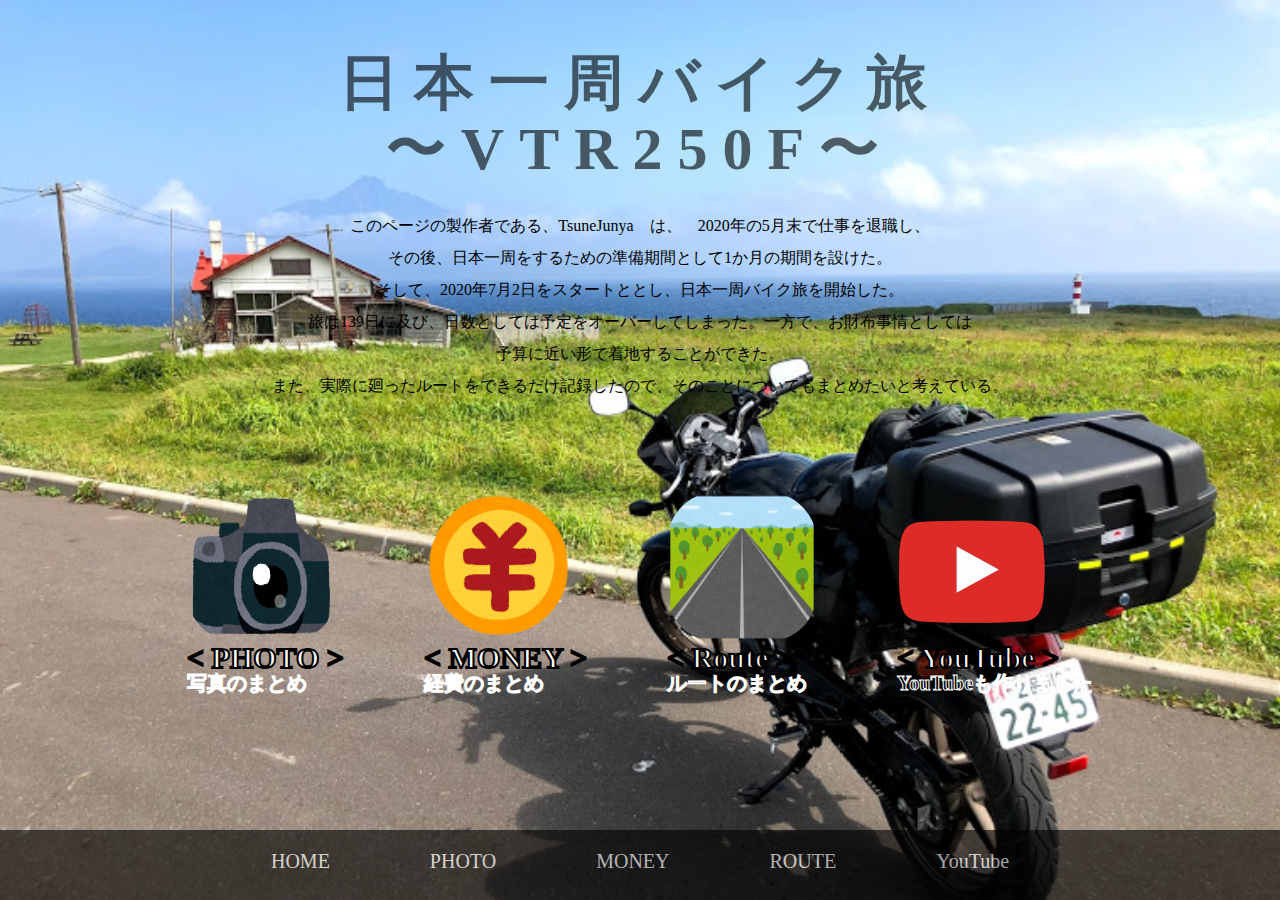
==== index.html @ dc75dfb7 "Update index.html" ====
<!doctype html>
<html class="no-js" lang="ja">

<head>
  <meta charset="utf-8">
  <title>[日本一周ﾊﾞｲｸ旅｜TOPﾍﾟｰｼﾞ]</title>
  <meta name="description" content="">
  <meta name="viewport" content="width=device-width, initial-scale=1">
  <link rel="stylesheet" href="nihonisshuu-top-page.css">
  <link rel="stylesheet" href="responsive.css">
  <meta name="theme-color" content="#fafafa">
</head>

<body>
  <div class="back-image">
  <header class="page-header">
     <h1 class="top-title">日本一周バイク旅 <span class="br">〜VTR250F〜</span></h1>
  </header>
<!-- ーーーーーーーーーーーーーーーーーーーーーーーーーーーーーーーーーーーーーーーーーーーーー -->
   <article class="explain">
      <p>
      このページの製作者である、TsuneJunya　は、　2020年の5月末で仕事を退職し、<br>
      その後、日本一周をするための準備期間として1か月の期間を設けた。
      </p>
      <p>そして、2020年7月2日をスタートととし、日本一周バイク旅を開始した。<br>
      旅は139日に及び、日数としては予定をオーバーしてしまった。一方で、お財布事情としては<br>
      予算に近い形で着地することができた。<br>
      また、実際に廻ったルートをできるだけ記録したので、そのことについてもまとめたいと考えている。
      </p>
    </article>
<!-- ーーーーーーーーーーーーーーーーーーーーーーーーーーーーーーーーーーーーーーーーーーーーー -->

<div class="box-wrapper">

  <div class="box content">
    <a href="#"><img src="camera.jpg"></a>
      <h2>&lt; PHOTO &gt;</h2>
      <p>写真のまとめ</p>
  </div>

  <div class="box content">
    <a href="https://tsunejunya.github.io/moneytop/"><img src="money.jpg"></a>
    <h2>&lt; MONEY &gt;</h2>
    <p>経費のまとめ</p>
  </div>

  <div class="box content">
    <a href="#"><img src="route.jpg"></a>
    <h2>&lt; Route &gt;</h2>
    <p>ルートのまとめ</p>
  </div>

  <div class="box content">
    <a href="https://www.youtube.com/channel/UCR6sjIjWQQ_HPK7QZ4tR5cQ"><img src="youtube.jpg"></a>
    <h2>&lt; YouTube &gt;</h2>
    <p>YouTubeも作りました</p>
  </div>

</div>
</div>
<!-- ---------------------------------------------------------------------- -->

  <footer class="page-footer">

    <ul class="footer-list">
      <li><a href="#">HOME</a></li>
      <li><a href="#">PHOTO</a></li>
      <li><a href="https://tsunejunya.github.io/moneytop/">MONEY</a></li>
      <li><a href="#">ROUTE</a></li>
      <li><a href="https://www.youtube.com/channel/UCR6sjIjWQQ_HPK7QZ4tR5cQ">YouTube</a></li>
    </ul>
  </footer>

</body>
</html>
---- nihonisshuu-top-page.css ----
@media screen and (min-width: 768px) {

* {
    padding: 0;
    margin: 0;
}

a {
    text-decoration: none;
}
a:visited{
    color: inherit;
  }

  body {

    background-image: url(toppage-header.png);
    background-size: cover;
    height: 800px;
}

/* ---------------------------------------------------- */
/* ヘッダー部分 */
.page-header {
    /* background-color: blanchedalmond; */
    height: 130px;
    font-size: 30px;
    font-family: 'Philosopher',serif;
    text-align: center;
    letter-spacing: 15px;
    width: 100%;
    line-height: 1.1;
    opacity: .6;
    padding-top: 50px;
}


/* ------------------------------------------------------------ */
/* 説明 */
article {
    text-align: center;
    padding-top: 30px;
    line-height: 2;
}

.br::before {
    content: "\A" ;
    white-space: pre ;
}
/* ------------------------------------------------------------ */
/* メインボックス */

.box-wrapper {
    display: flex;
    justify-content: center;
    margin-top: 50px;
}

.content {
    justify-content: center;
}

.box {
    padding: 40px;
 
}

.box img {
    height: 150px;
    width: 150px;
    border-radius: 50px;
}

.box h2  {
    font-size: 30px;
    -webkit-text-fill-color:#fff;
    -webkit-text-stroke:2px #000;
    line-height: 0.8;
    font-family: 'Philosopher',serif;
        
}

.box p  {
    font-size: 20px;
    font-weight: bold;
    -webkit-text-fill-color:#000;
    -webkit-text-stroke:1px #fff;
}
}
/* <!-- ---------------------------------------------------------------------- --> */

.page-footer {
    background-color: #000;
    opacity: .6;
    position: fixed;
    bottom: 0;
    width: 100%;
    height: 70px;
}

.footer-list {
    display: flex;
    opacity: 1;
    justify-content: center;
    list-style: none;
    padding-top: 20px;
}

.footer-list a {
    margin: 50px;
    font-size: 20px;
    color: white;
}

.footer-list a:hover {
    color: aqua;
}
---- responsive.css ----
/* ーーーーーーーーーーーーー以下スマホ対応CSSーーーーーーーーーーーーーーーーーーーーーー */


@media screen and (max-width: 768px) {

    .pc-nav {
        display: none;
    }
    
    .explain br {
        display: none;
      }

    * {
        padding: 0;
        margin: 0;
        
    }
    
    a {
        text-decoration: none;
    }
    a:visited{
        color: inherit;
      }

      .back-image {
    
        background: url(top3.jpg) no-repeat center center fixed #C0C0C0;
        -webkit-background-size: cover;
        -moz-background-size: cover;
        -o-background-size: cover;
        background-size: cover;
    }
    
    /* ---------------------------------------------------- */
    /* ヘッダー部分 */
    header {
        height: 100%;
    }

    .page-header {
        padding-top: 30px;
        font-size: 15px;
        font-family: 'Philosopher',serif;
        color: black;
        text-align: center;
        letter-spacing: 7px;

    }
    
    /* ------------------------------------------------------------ */
    /* 説明 */
    article {
        font-size: 14px;
        padding-top: 20px;
        line-height: 1.5;
        font-family:"Yu Gothic", "游ゴシック", YuGothic, "游ゴシック体";
        text-indent: 1em;
        padding-left: 1em;
        padding-right: 1em;
       
    }
    .br::before {
        content: "\A" ;
        white-space: pre ;
    }
    /* ------------------------------------------------------------ */
    /* メインボックス */
    
    .box-wrapper {
        display: grid; 
        grid-template-columns: 1fr 1fr;
        margin-top: 40px;
        padding-bottom: 200px;
        width:100%;
    }
    
    .box {
        box-sizing: border-box;
        text-align: center;
        margin-top: 10px;
    }

    
    .box img {
        height: 80px;
        width: 80px;
        border-radius: 50px;
    }
    
    .box h2  {
        font-size: 20px;
        line-height: 0.8;
        font-family: 'Philosopher',serif; 
        color: white;
    }
    
    .box p  {
        font-size: 10px;
        color: white;
    }
    
    /* <!-- ---------------------------------------------------------------------- --> */
    
    .page-footer {
        background-color: #000;
        opacity: .6;
        position: fixed;
        bottom: 0;
        width: 100%;
        height: 30px;
    }
    
    .footer-list {
        display: flex;
        opacity: 1;
        justify-content: center;
        list-style: none;
        padding-top: 2px;
    }
    
    .footer-list a {
        margin: 5px;
        font-size: 12px;
        color: white;
    }
    
    .footer-list a:hover {
        color: aqua;
    }

}
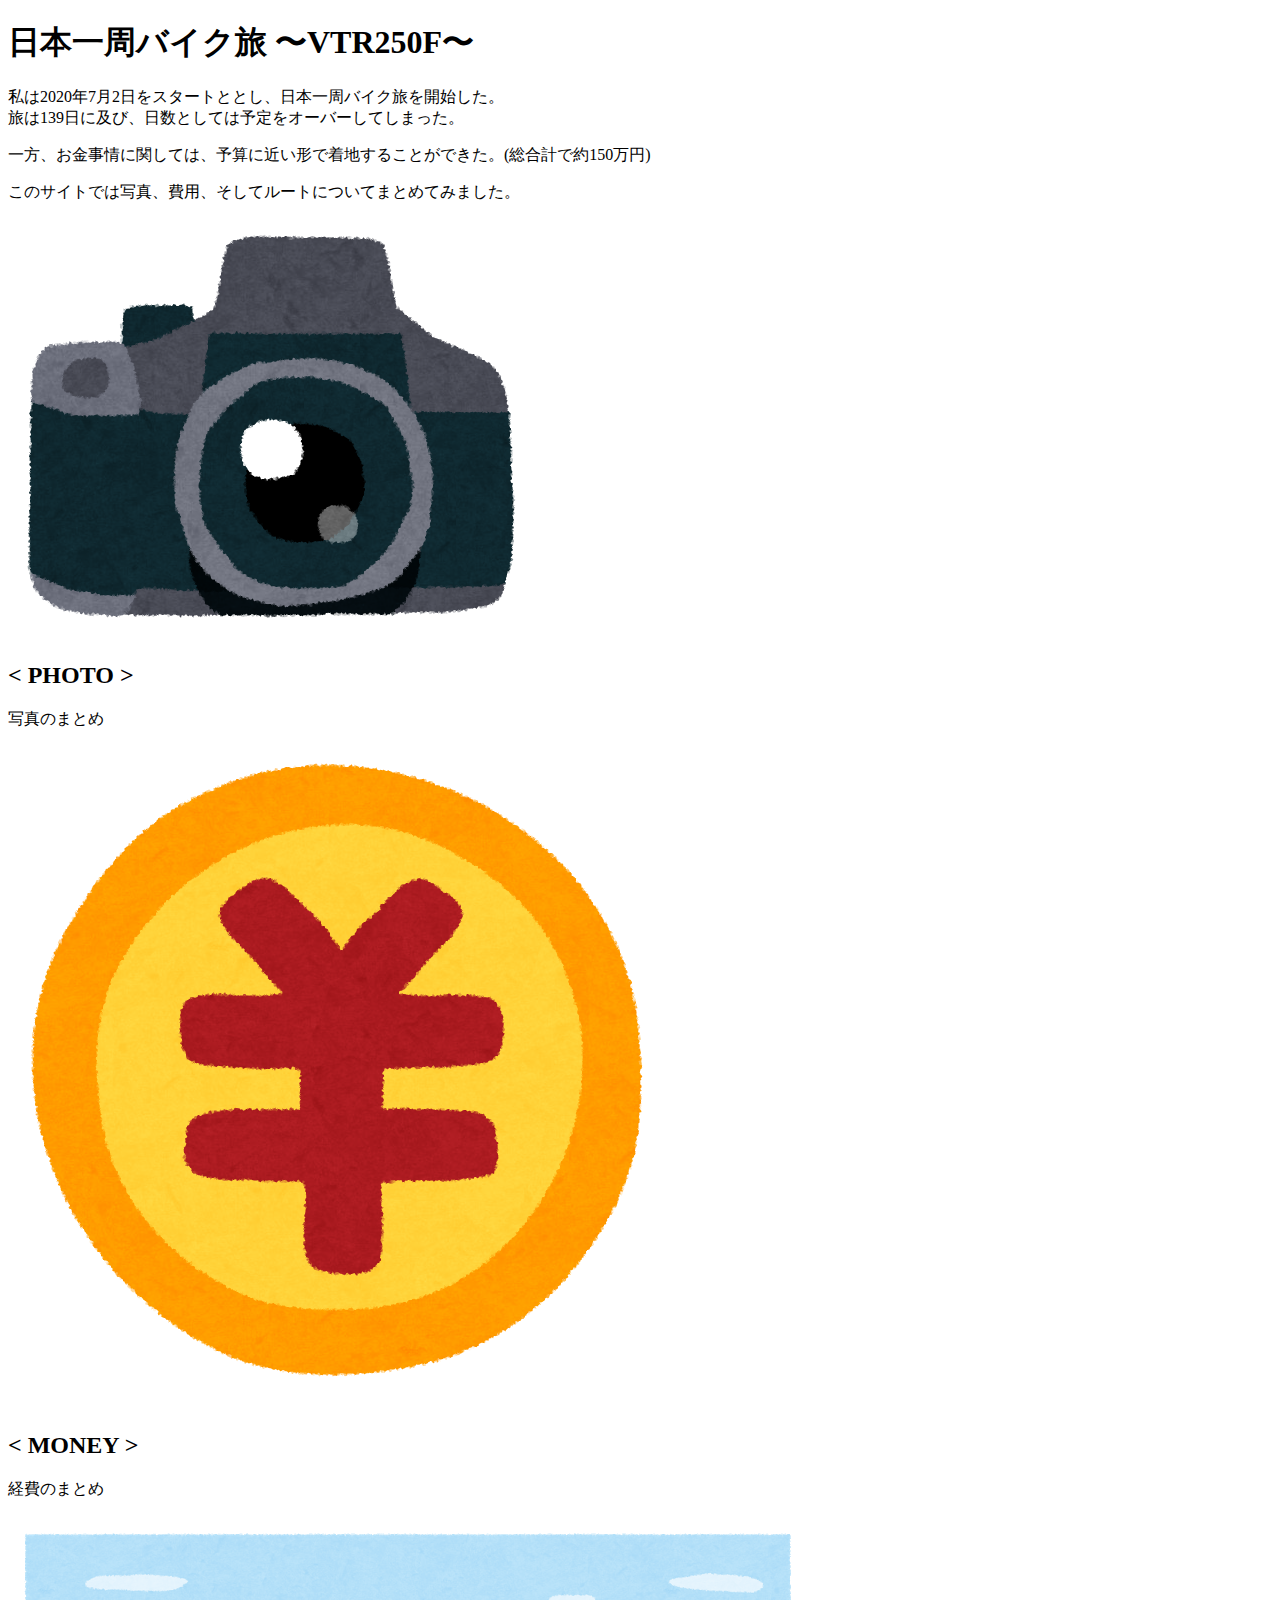
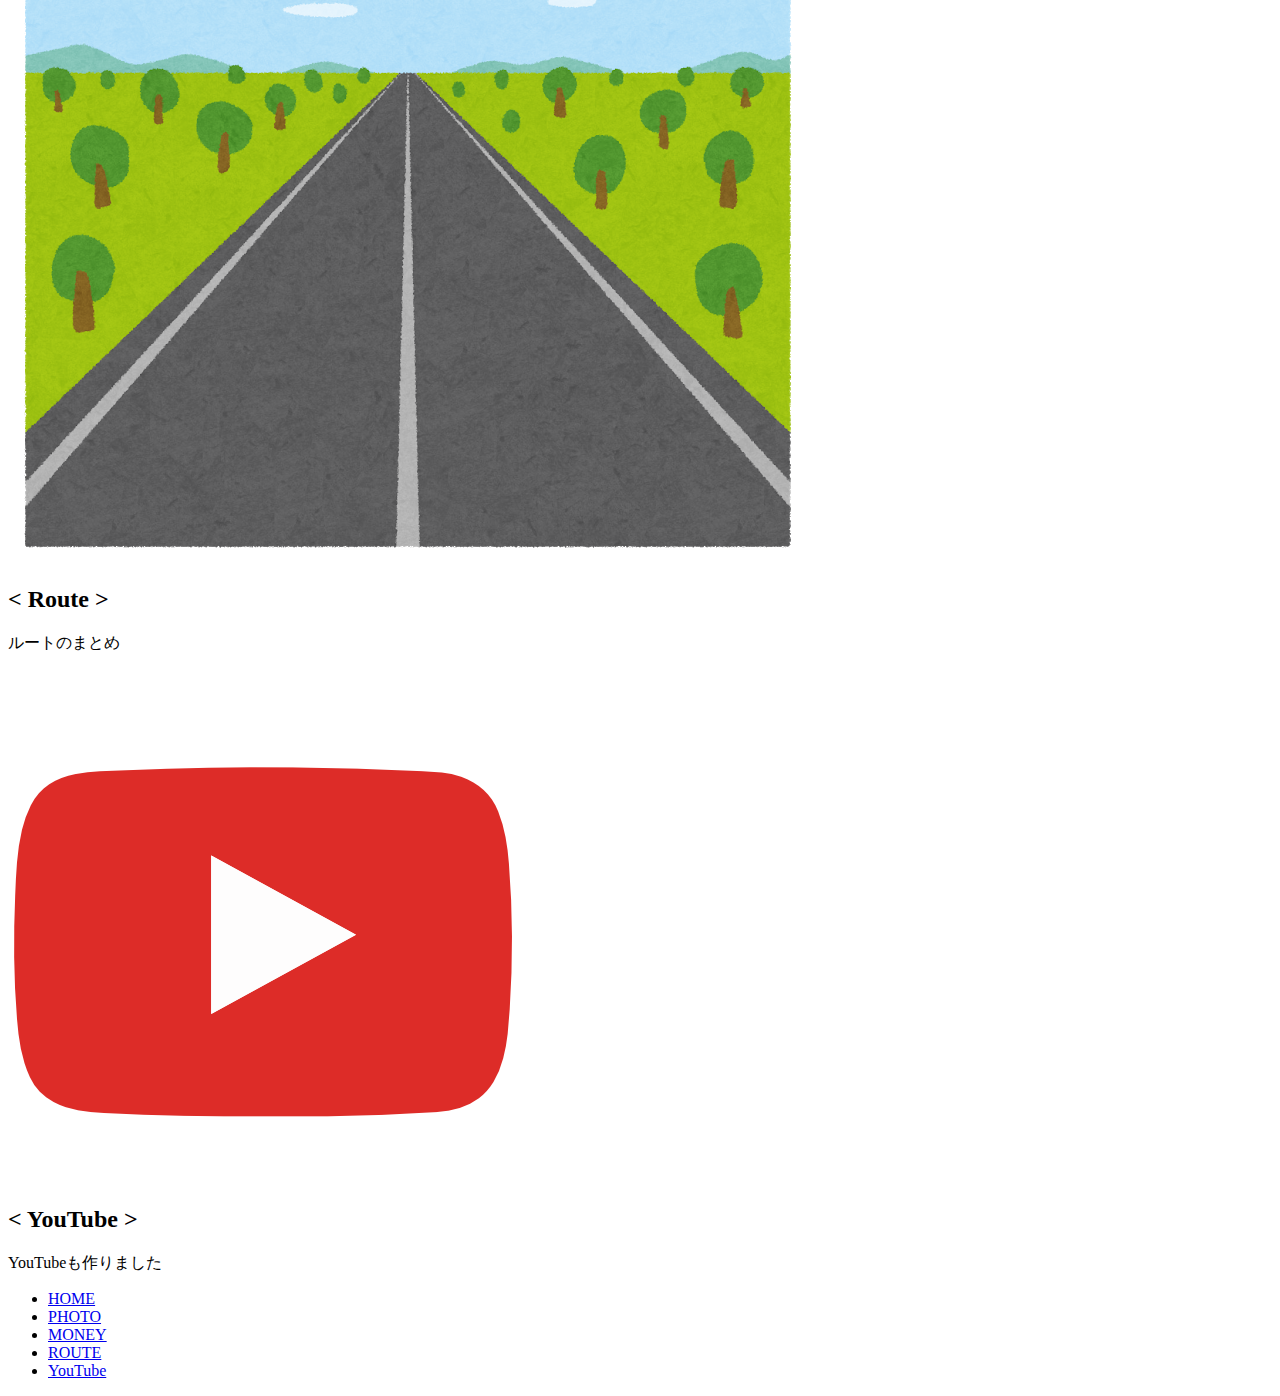
==== commit a25944cf: "Create index.html" ====
--- a/index.html
+++ b/index.html
@@ -19,13 +19,14 @@
 <!-- ーーーーーーーーーーーーーーーーーーーーーーーーーーーーーーーーーーーーーーーーーーーーー -->
    <article class="explain">
       <p>
-      このページの製作者である、TsuneJunya　は、　2020年の5月末で仕事を退職し、<br>
-      その後、日本一周をするための準備期間として1か月の期間を設けた。
+      私は2020年7月2日をスタートととし、日本一周バイク旅を開始した。<br>
+      旅は139日に及び、日数としては予定をオーバーしてしまった。<br>
+      </P>
+      <p>
+      一方、お金事情に関しては、予算に近い形で着地することができた。(総合計で約150万円)
       </p>
-      <p>そして、2020年7月2日をスタートととし、日本一周バイク旅を開始した。<br>
-      旅は139日に及び、日数としては予定をオーバーしてしまった。一方で、お財布事情としては<br>
-      予算に近い形で着地することができた。<br>
-      また、実際に廻ったルートをできるだけ記録したので、そのことについてもまとめたいと考えている。
+      <p>
+      このサイトでは写真、費用、そしてルートについてまとめてみました。
       </p>
     </article>
 <!-- ーーーーーーーーーーーーーーーーーーーーーーーーーーーーーーーーーーーーーーーーーーーーー -->
@@ -33,7 +34,7 @@
 <div class="box-wrapper">
 
   <div class="box content">
-    <a href="#"><img src="camera.jpg"></a>
+    <a href="https://tsunejunya.github.io/phototop/"><img src="camera.jpg"></a>
       <h2>&lt; PHOTO &gt;</h2>
       <p>写真のまとめ</p>
   </div>
@@ -45,13 +46,13 @@
   </div>
 
   <div class="box content">
-    <a href="#"><img src="route.jpg"></a>
+    <a href="https://tsunejunya.github.io/routetop/"><img src="route.jpg"></a>
     <h2>&lt; Route &gt;</h2>
     <p>ルートのまとめ</p>
   </div>
 
   <div class="box content">
-    <a href="https://www.youtube.com/channel/UCR6sjIjWQQ_HPK7QZ4tR5cQ"><img src="youtube.jpg"></a>
+    <a href="https://www.youtube.com/channel/UCR6sjIjWQQ_HPK7QZ4tR5cQ/videos"><img src="youtube.jpg"></a>
     <h2>&lt; YouTube &gt;</h2>
     <p>YouTubeも作りました</p>
   </div>
@@ -63,11 +64,11 @@
   <footer class="page-footer">
 
     <ul class="footer-list">
-      <li><a href="#">HOME</a></li>
-      <li><a href="#">PHOTO</a></li>
+      <li><a href="https://tsunejunya.github.io/toppage/">HOME</a></li>
+      <li><a href="https://tsunejunya.github.io/phototop/">PHOTO</a></li>
       <li><a href="https://tsunejunya.github.io/moneytop/">MONEY</a></li>
-      <li><a href="#">ROUTE</a></li>
-      <li><a href="https://www.youtube.com/channel/UCR6sjIjWQQ_HPK7QZ4tR5cQ">YouTube</a></li>
+      <li><a href="https://tsunejunya.github.io/routetop/">ROUTE</a></li>
+      <li><a href="https://www.youtube.com/channel/UCR6sjIjWQQ_HPK7QZ4tR5cQ/videos">YouTube</a></li>
     </ul>
   </footer>
 
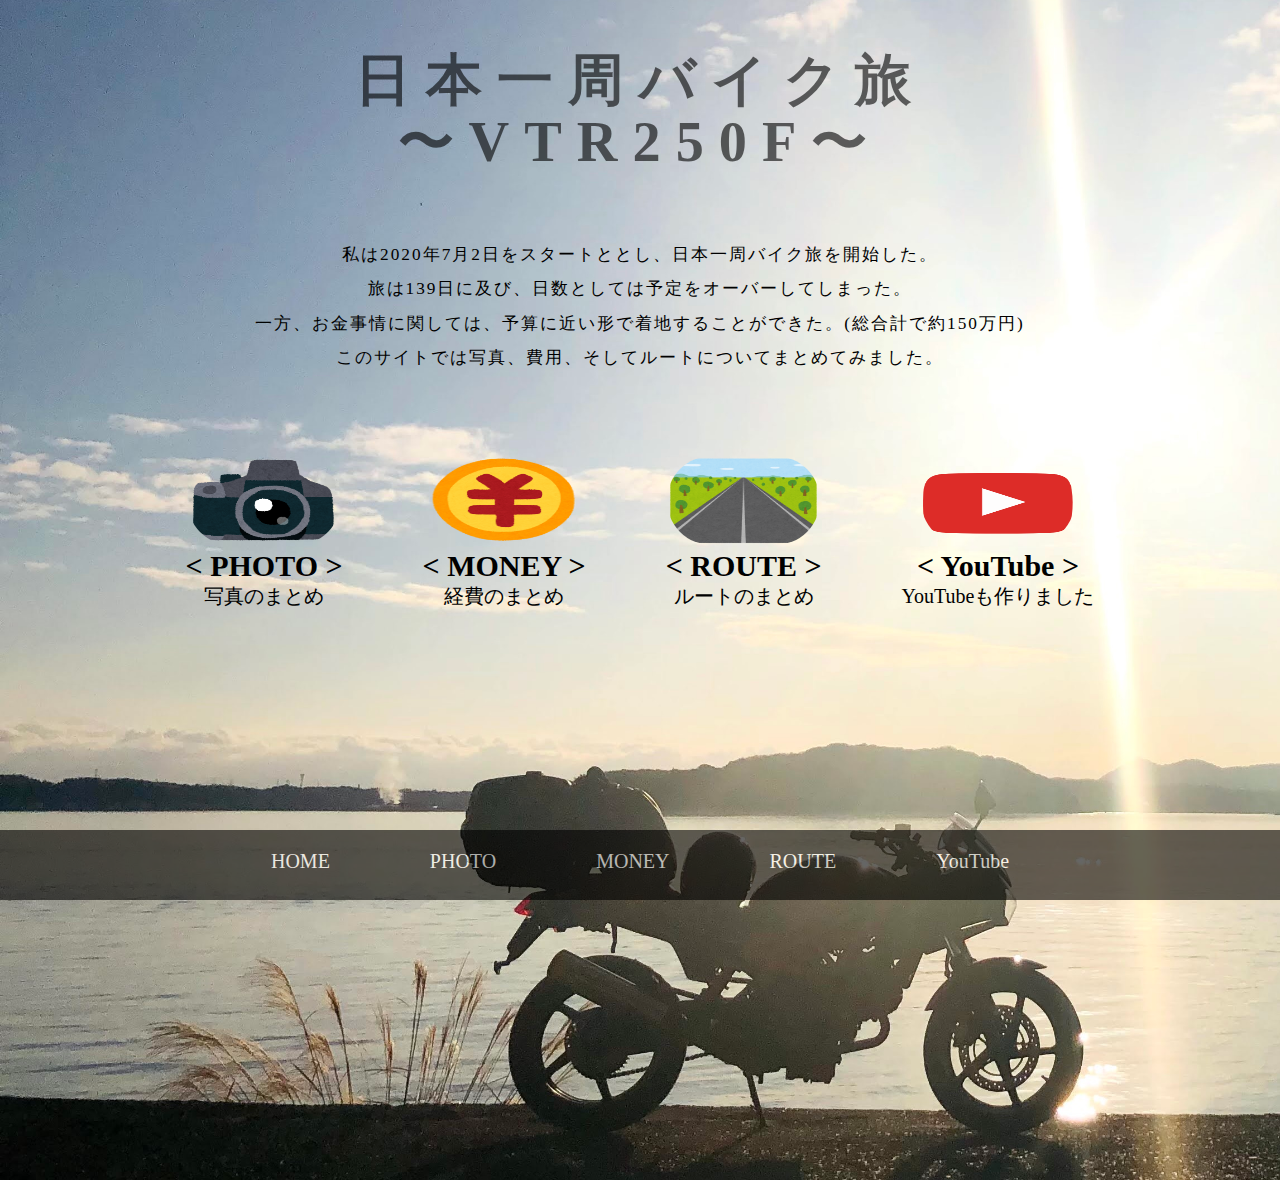
==== commit a1a37581: "Update index.html" ====
--- a/index.html
+++ b/index.html
@@ -47,7 +47,7 @@
 
   <div class="box content">
     <a href="https://tsunejunya.github.io/routetop/"><img src="route.jpg"></a>
-    <h2>&lt; Route &gt;</h2>
+    <h2>&lt; ROUTE &gt;</h2>
     <p>ルートのまとめ</p>
   </div>
 
--- a/nihonisshuu-top-page.css
+++ b/nihonisshuu-top-page.css
@@ -0,0 +1,115 @@
+@media screen and (min-width: 768px) {
+
+* {
+    padding: 0;
+    margin: 0;
+}
+
+a {
+    text-decoration: none;
+}
+a:visited{
+    color: inherit;
+  }
+
+  body {
+
+    background-image: url(toptop4.jpg);
+    background-size: cover;
+    height: 1180px;
+}
+
+/* ---------------------------------------------------- */
+/* ヘッダー部分 */
+.page-header {
+    /* background-color: blanchedalmond; */
+    height: 130px;
+    font-size: 2.2vw;
+    font-family: 'Philosopher',serif;
+    text-align: center;
+    letter-spacing: 15px;
+    width: 100%;
+    line-height: 1.1;
+    opacity: .6;
+    padding-top: 50px;
+}
+
+
+/* ------------------------------------------------------------ */
+/* 説明 */
+article {
+    text-align: center;
+    padding-top: 4.5vw;
+    line-height: 2;
+    letter-spacing: 2px;
+    font-size: 1.35vw;
+}
+
+.br::before {
+    content: "\A" ;
+    white-space: pre ;
+}
+/* ------------------------------------------------------------ */
+/* メインボックス */
+
+.box-wrapper {
+    display: flex;
+    justify-content: center;
+    margin-top: 40px;
+}
+
+.content {
+    justify-content: center;
+}
+
+.box {
+    padding: 40px 40px 0px 40px;
+    text-align: center;
+ 
+}
+
+.box img {
+    height: 7vw;
+    width: 12vw;
+    border-radius: 50px;
+}
+
+.box h2  {
+    font-size: 30px;
+    font-family: 'Philosopher',serif;
+        
+}
+
+.box p  {
+    font-size: 20px;
+}
+}
+/* <!-- ---------------------------------------------------------------------- --> */
+
+.page-footer {
+    background-color: #000;
+    opacity: .6;
+    position: fixed;
+    bottom: 0;
+    width: 100%;
+    height: 70px;
+}
+
+.footer-list {
+    display: flex;
+    opacity: 1;
+    justify-content: center;
+    list-style: none;
+    padding-top: 20px;
+}
+
+.footer-list a {
+    margin: 50px;
+    font-size: 20px;
+    color: white;
+}
+
+.footer-list a:hover {
+    color: aqua;
+}
+
--- a/responsive.css
+++ b/responsive.css
@@ -0,0 +1,139 @@
+/* ーーーーーーーーーーーーー以下スマホ対応CSSーーーーーーーーーーーーーーーーーーーーーー */
+
+
+@media screen and (max-width: 768px) {
+
+    .pc-nav {
+        display: none;
+    }
+    
+    .explain br {
+        display: none;
+      }
+
+    * {
+        padding: 0;
+        margin: 0;
+        
+    }
+    
+    a {
+        text-decoration: none;
+    }
+    a:visited{
+        color: inherit;
+      }
+
+    body {
+        background-size: cover;
+        background-image: url(toptop11.jpg);
+    }
+    
+    /* ---------------------------------------------------- */
+    /* ヘッダー部分 */
+    header {
+        height: 100%;
+    }
+
+    .page-header {
+        padding-top: 30px;
+        font-size: 5.5vw;
+        /* font-family: 'Philosopher',serif; */
+        font-family: "Arial Black";
+        color: white;
+        text-align: center;
+        letter-spacing: 3px;
+        line-height: 1.2;
+        opacity: .9;
+
+    }
+    
+    /* ------------------------------------------------------------ */
+    /* 説明 */
+    article {
+        font-size: 4.3vw;
+        padding-top: 10px;
+        line-height: 1.6;
+        font-family:"Yu Gothic", "游ゴシック", YuGothic, "游ゴシック体";
+        text-indent: 1em;
+        padding-left: 1em;
+        padding-right: 1em;
+        color: black;
+        opacity: 0.7;
+       
+    }
+    .br::before {
+        content: "\A" ;
+        white-space: pre ;
+    }
+    /* ------------------------------------------------------------ */
+    /* メインボックス */
+    
+    .box-wrapper {
+        display: grid; 
+        grid-template-columns: 1fr 1fr;
+        margin-top: 0px;
+        padding-bottom: 200px;
+        width:100%;
+    }
+    
+    .box {
+        box-sizing: border-box;
+        text-align: center;
+        margin-top: 17px;
+    }
+
+    
+    .box img {
+        height: 12vw;
+        width: 14vw;
+        border-radius: 50px;
+    }
+    
+    .box h2  {
+        font-size: 6.5vw;
+        line-height: 0.5;
+        /* font-family: 'Philosopher',serif;  */
+        font-family: "Arial Black";
+        color: black;
+    }
+    
+    .box p  {
+        font-size: 4vw;
+        color: white;
+        font-weight: bold;
+        font-family: 'Philosopher',serif;
+        opacity: 0;
+        visibility: hidden;
+    }
+    
+    /* <!-- ---------------------------------------------------------------------- --> */
+    
+    .page-footer {
+        background-color: #000;
+        opacity: .6;
+        position: fixed;
+        bottom: 0;
+        width: 100%;
+        height: 35px;
+    }
+    
+    .footer-list {
+        display: flex;
+        opacity: 1;
+        justify-content: center;
+        list-style: none;
+        padding-top: 2px;
+    }
+    
+    .footer-list a {
+        margin: 8px;
+        font-size: 3.5vw;
+        color: white;
+    }
+    
+    .footer-list a:hover {
+        color: aqua;
+    }
+
+}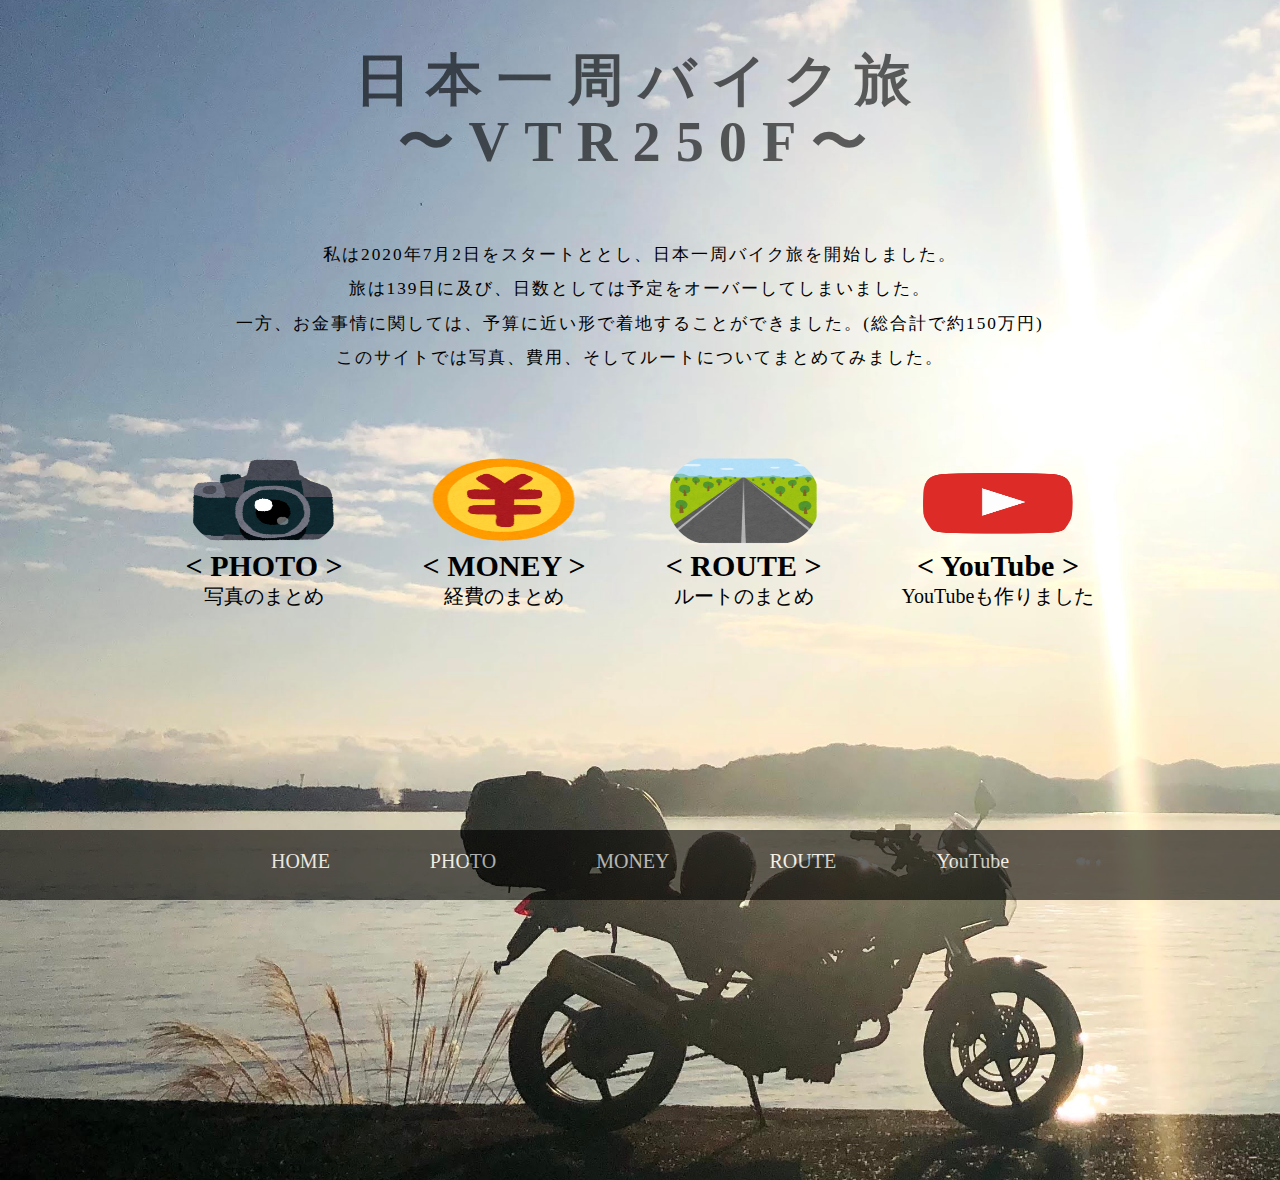
==== commit ace3f65f: "Update index.html" ====
--- a/index.html
+++ b/index.html
@@ -19,11 +19,11 @@
 <!-- ーーーーーーーーーーーーーーーーーーーーーーーーーーーーーーーーーーーーーーーーーーーーー -->
    <article class="explain">
       <p>
-      私は2020年7月2日をスタートととし、日本一周バイク旅を開始した。<br>
-      旅は139日に及び、日数としては予定をオーバーしてしまった。<br>
+      私は2020年7月2日をスタートととし、日本一周バイク旅を開始しました。<br>
+      旅は139日に及び、日数としては予定をオーバーしてしまいました。<br>
       </P>
       <p>
-      一方、お金事情に関しては、予算に近い形で着地することができた。(総合計で約150万円)
+      一方、お金事情に関しては、予算に近い形で着地することができました。(総合計で約150万円)
       </p>
       <p>
       このサイトでは写真、費用、そしてルートについてまとめてみました。
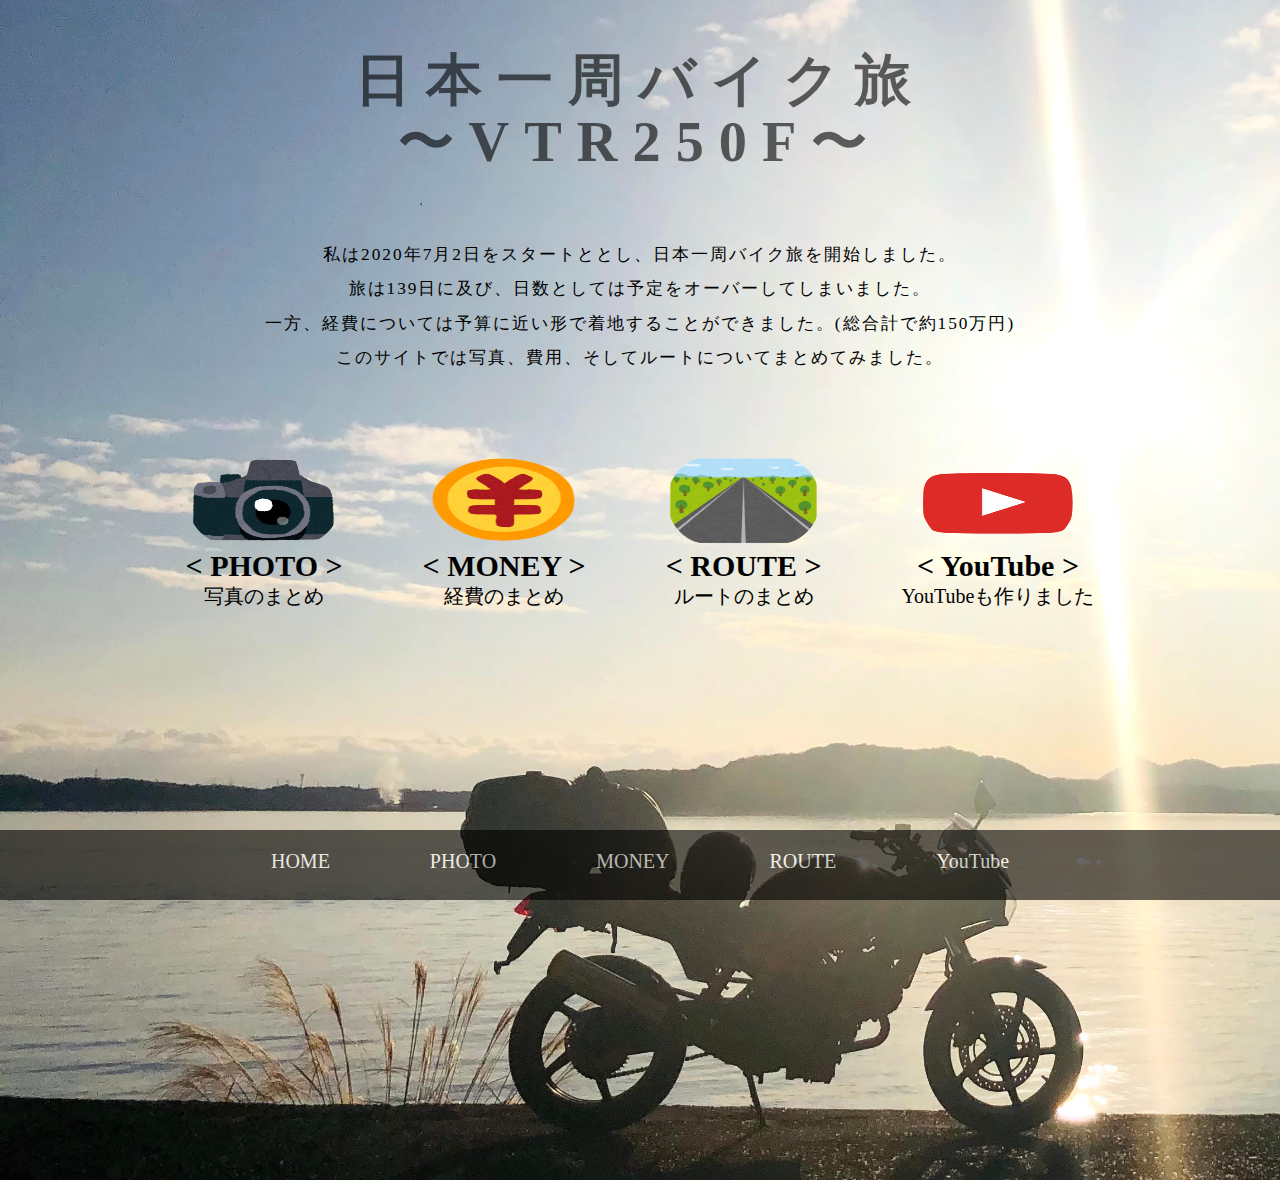
==== commit 07186a56: "Update index.html" ====
--- a/index.html
+++ b/index.html
@@ -19,11 +19,13 @@
 <!-- ーーーーーーーーーーーーーーーーーーーーーーーーーーーーーーーーーーーーーーーーーーーーー -->
    <article class="explain">
       <p>
-      私は2020年7月2日をスタートととし、日本一周バイク旅を開始しました。<br>
+      私は2020年7月2日をスタートととし、日本一周バイク旅を開始しました。
+      </p>
+      <p>
       旅は139日に及び、日数としては予定をオーバーしてしまいました。<br>
       </P>
       <p>
-      一方、お金事情に関しては、予算に近い形で着地することができました。(総合計で約150万円)
+      一方、経費については予算に近い形で着地することができました。(総合計で約150万円)
       </p>
       <p>
       このサイトでは写真、費用、そしてルートについてまとめてみました。
